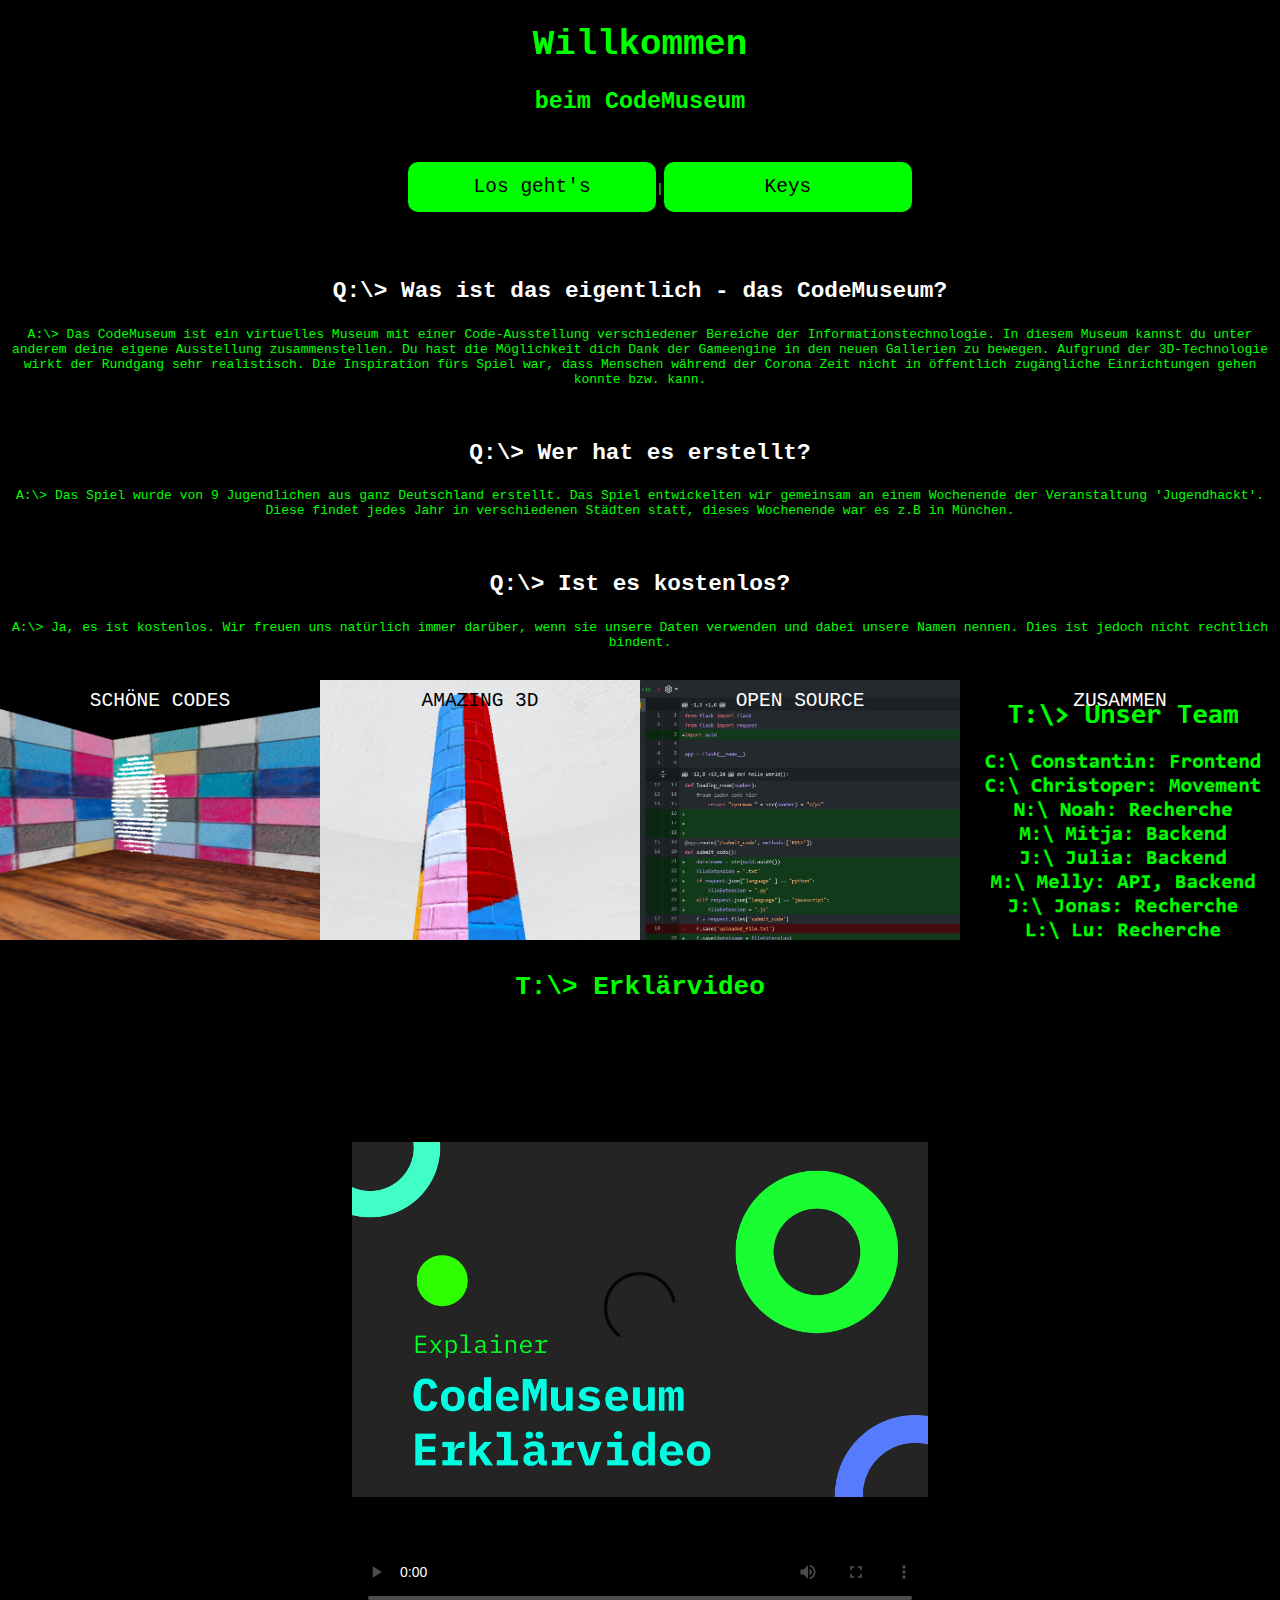
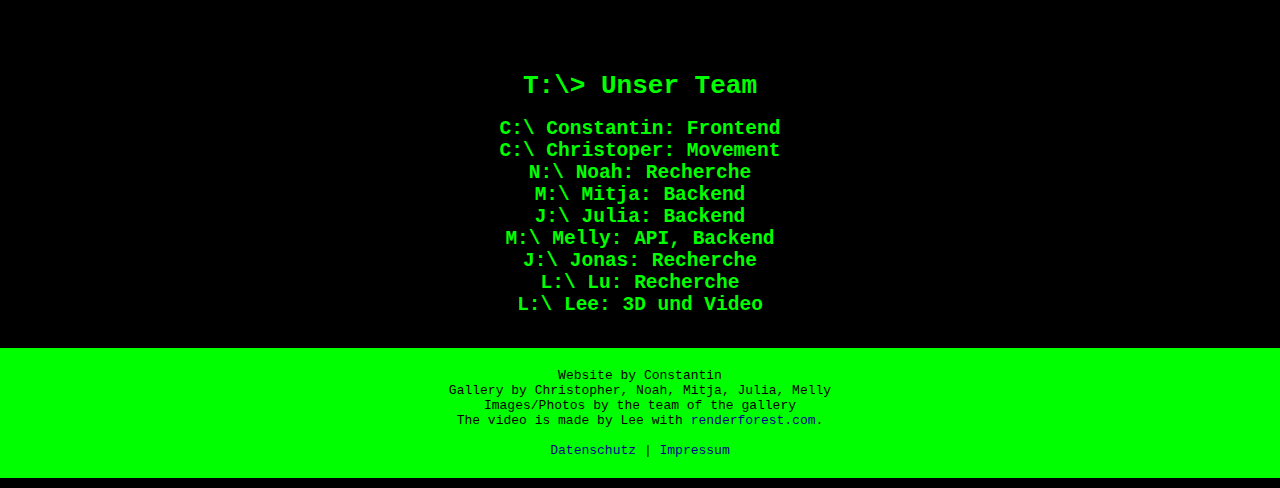
==== index.html @ f6f031bf "ok" ====
<!doctype html>
<html>
   <head>
      <title>CodeMuseum</title>
      <link href="https://fonts.googleapis.com/css2?family=Graduate" rel="stylesheet">
      <link href="public/styles/global.css" rel="stylesheet">
      <meta name="description" content="Willkommen beim CodeMuseum.">
      <link href="public/media/logo.png" rel="icon">
      <meta name="keywords" content="CodeMuseum, Code, Museum, Reder, Bilder, Code">
      <meta name="viewport" content="width=device-width, initial-scale=1">
      <meta name="author" content="Jugend Hackt">
      <meta charset="utf-8"/>
   </head>
   <body>
      <h1 align="center" style="font-size: 275%; font-size-adjust:auto;">Willkommen</h1>
      <h2 align="center" style="font-size: 180%;">beim CodeMuseum</h2>
      <br>
      <menu>
         <div align="center" style="width: 100%;"><button class="btngo" style="background: #00ff00;">Los geht&#39;s</button>|<a href="explainer.html"><button class="btngo" style="background: #00ff00;">Keys</button></a></div>
      </menu>
      <br><br>
      <h3 style="color: white; font-size: 175%;">Q:\> Was ist das eigentlich - das CodeMuseum?</h3>
      <div style="width: 100%;">A:\> Das CodeMuseum ist ein virtuelles Museum mit einer Code-Ausstellung verschiedener Bereiche der Informationstechnologie. In diesem Museum kannst du unter anderem deine eigene Ausstellung zusammenstellen. Du hast die M&ouml;glichkeit dich Dank der Gameengine in den neuen Gallerien zu bewegen. Aufgrund der 3D-Technologie wirkt der Rundgang sehr realistisch. Die Inspiration f&uuml;rs Spiel war, dass Menschen w&auml;hrend der Corona Zeit nicht in &ouml;ffentlich zug&auml;ngliche Einrichtungen gehen konnte bzw. kann.
      </div>
      <br><br>
      <h3 style="color: white; font-size: 175%;">Q:\> Wer hat es erstellt?</h3>
      <div style="width: 100%;">A:\> Das Spiel wurde von 9 Jugendlichen aus ganz Deutschland erstellt. Das Spiel entwickelten wir gemeinsam an einem Wochenende der Veranstaltung &#39;Jugendhackt&#39;. Diese findet jedes Jahr in verschiedenen St&auml;dten statt, dieses Wochenende war es z.B in M&uuml;nchen.</div>
      <br><br> 
      <h3 style="color: white; font-size: 175%;">Q:\> Ist es kostenlos?</h3>
      <div style="width: 100%;">A:\> Ja, es  ist kostenlos. Wir freuen uns nat&uuml;rlich immer dar&uuml;ber, wenn sie unsere Daten verwenden und dabei unsere Namen nennen. Dies ist jedoch nicht rechtlich bindent.</div>
      <br><br>
      <div style="display: flex; width: 100%;">
         <a href="public/media/Donut_anim.gif" style="width: 25%;" title="Donut in ASCII-Zeichen">
            <div style="background: url(public/media/donut.png); background-position: center; width: 100%; height: 250px; background-size: cover;" class="previewphoto">Schöne Codes
            </div>
         </a>
         <div style="background: url(public/media/world.png); width: 25%; height: 250px; background-size: cover; color: black;"class="previewphoto">Amazing 3D<br><br><br></div>
         <div style="background: url(public/media/code.png); width: 25%; height: 250px; background-size: cover;"class="previewphoto">Open Source</div>
         <div style="background: url(public/media/we.png); width: 25%; height: 250px; background-size: cover;"class="previewphoto">Zusammen</div>
      </div>
      <br>
      <!-- Erklärvideo -->
      <h1>T:\> Erkl&auml;rvideo</h1>
      <video controls poster="public/media/cover.jpg" style="width: 45%; max-width: 720px; height: 600px;" preload="metadata">
         <source src="public/media/video.mp4" type="video/mp4">
         Your browser does not support the video tag.
      </video>
      <br><br><!-- Ende Video --><br><!-- Unsere Tools -->
      <h1>T:\> Unser Team</h1>
      <h2>
         C:\ Constantin: Frontend<br>
         C:\ Christoper: Movement<br>
         N:\ Noah: Recherche<br>
         M:\ Mitja: Backend<br>
         J:\ Julia: Backend<br>
         M:\ Melly: API, Backend<br>
         J:\ Jonas: Recherche<br>
         L:\ Lu: Recherche<br>
         L:\ Lee: 3D und Video
      </h2>
      <br>
       <div class="footer">Website by Constantin<br>Gallery by Christopher, Noah, Mitja, Julia, Melly<br>Images/Photos by the team of the gallery<br>The video is made by Lee with <a href="https:\\www.renderforest.com">renderforest.com</a>.<br><br><a href="policy.html">Datenschutz</a> | <a href="impress.html">Impressum</a></div>
   </body>
</html>
---- public/styles/global.css ----
body {font-family: monospace; color: lime; background: black;padding-left: 0px;padding-right: 0px; text-align: center; margin: 0px; align-items: center;}
.btngo {border-width: 0px; border-color: none; border-radius: 10px; height: 50px; width: 20%; background: lime; font-size: 150%; font-family: monospace;}
.previewphoto {color: white; text-decoration: none; font-size: 150%; text-transform: uppercase; padding-top: 10px;}
.footer {width: 100%; background: lime; color: black; padding-top: 20px; padding-bottom: 20px;}
.flexchild {flex: 1;}
a {color: darkblue; text-decoration: none;}
input#submit_code {color: lime; font-family: monospace;}
.btnlinebig {border-width: 2px; border-style: solid; border-color: lime; border-radius: 10px; height: 50px; width: 20%; background: none; font-size: 150%; font-family: monospace; color: white; text-overflow: clip;}
.btnlinebig:hover {background-color: rgba(0, 255, 0, 0.25);}
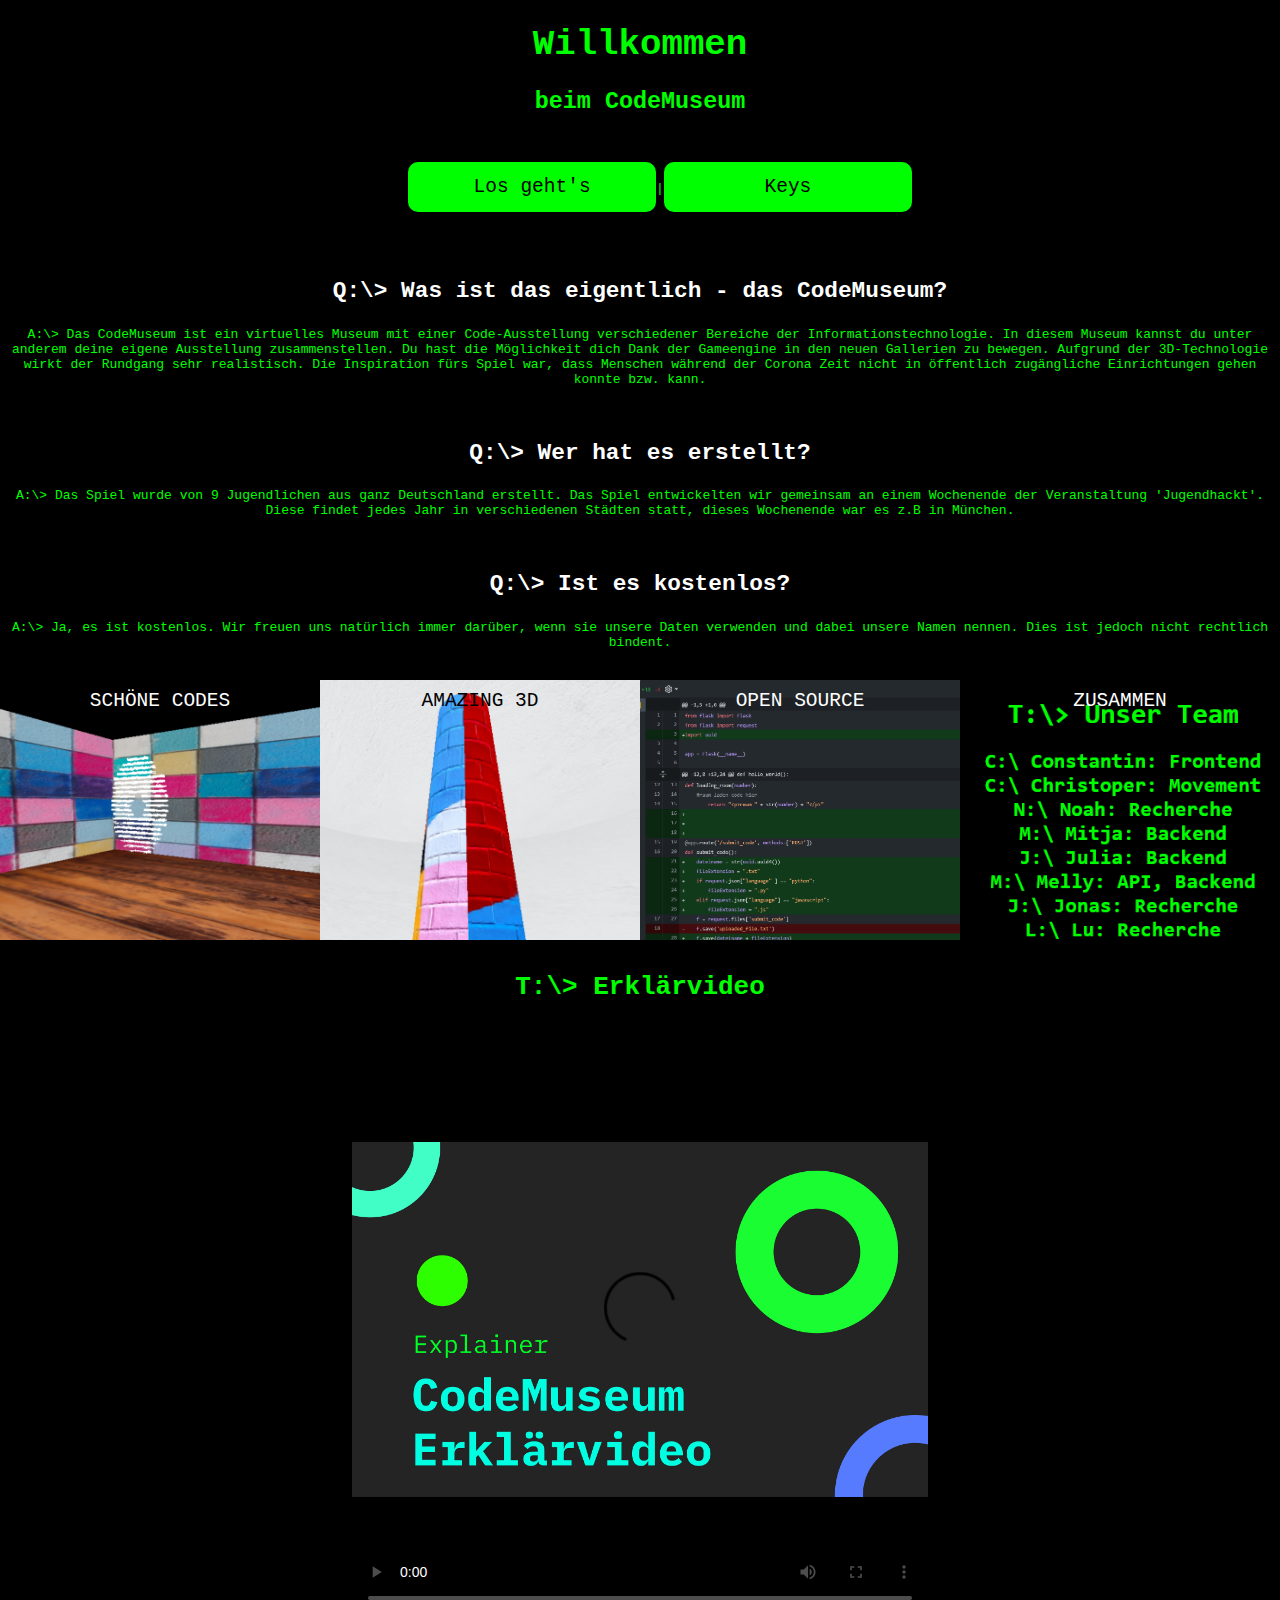
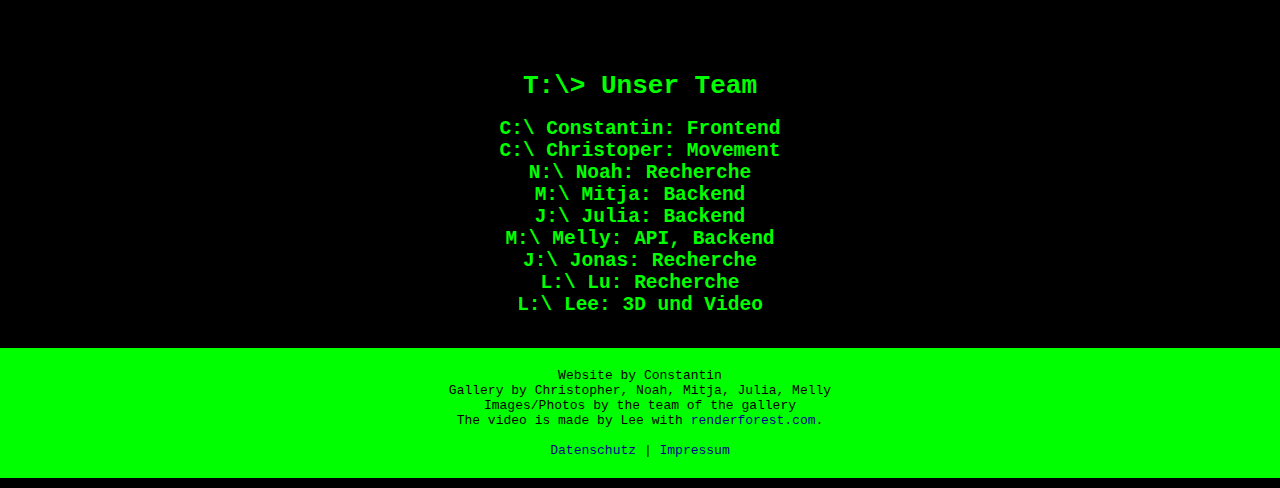
==== commit e5e9006e: "ok" ====
--- a/index.html
+++ b/index.html
@@ -10,13 +10,18 @@
       <meta name="viewport" content="width=device-width, initial-scale=1">
       <meta name="author" content="Jugend Hackt">
       <meta charset="utf-8"/>
+       <script>
+       function oops() {
+           alert("Leider können Sie noch nicht auf das Museum zugreifen.")
+       }
+       </script>
    </head>
    <body>
       <h1 align="center" style="font-size: 275%; font-size-adjust:auto;">Willkommen</h1>
       <h2 align="center" style="font-size: 180%;">beim CodeMuseum</h2>
       <br>
       <menu>
-         <div align="center" style="width: 100%;"><button class="btngo" style="background: #00ff00;">Los geht&#39;s</button>|<a href="explainer.html"><button class="btngo" style="background: #00ff00;">Keys</button></a></div>
+         <div align="center" style="width: 100%;"><button class="btngo" style="background: #00ff00;" onclick="oops()">Los geht&#39;s</button>|<a href="explainer.html"><button class="btngo" style="background: #00ff00;">Keys</button></a></div>
       </menu>
       <br><br>
       <h3 style="color: white; font-size: 175%;">Q:\> Was ist das eigentlich - das CodeMuseum?</h3>
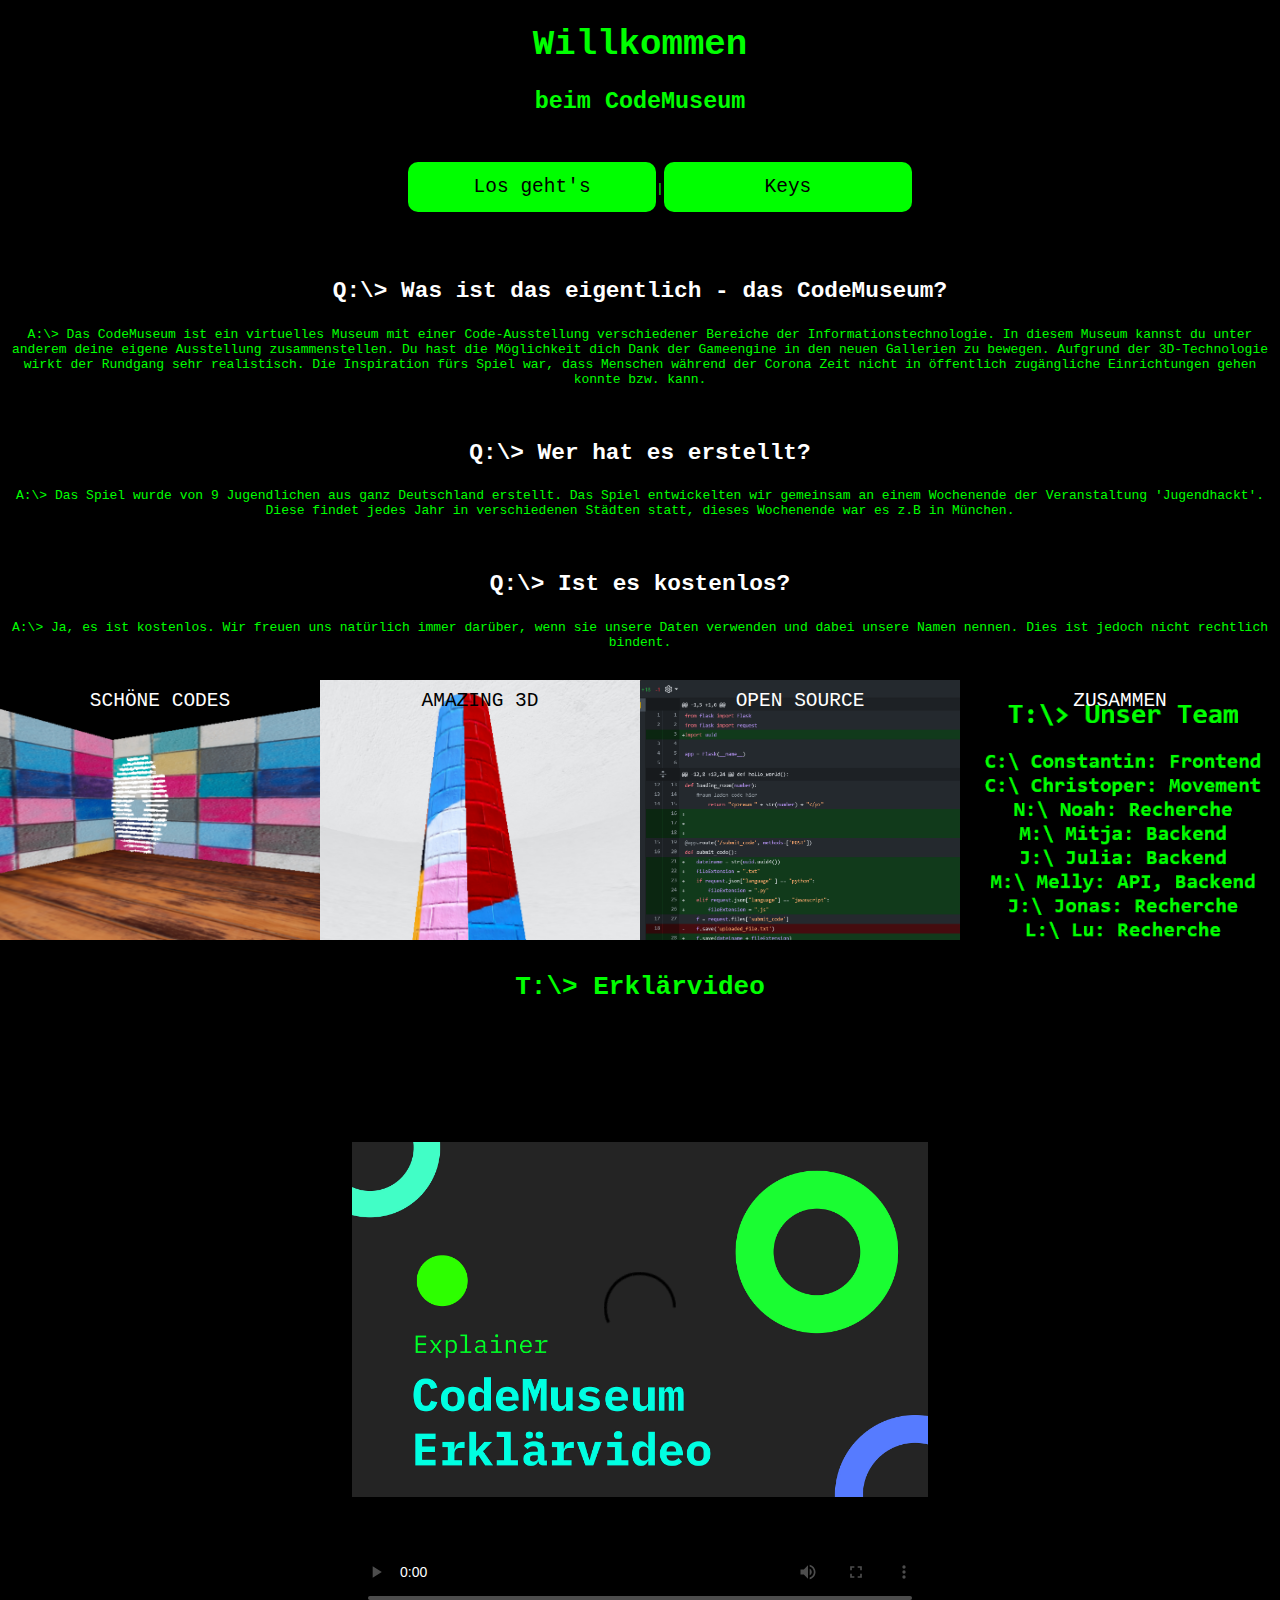
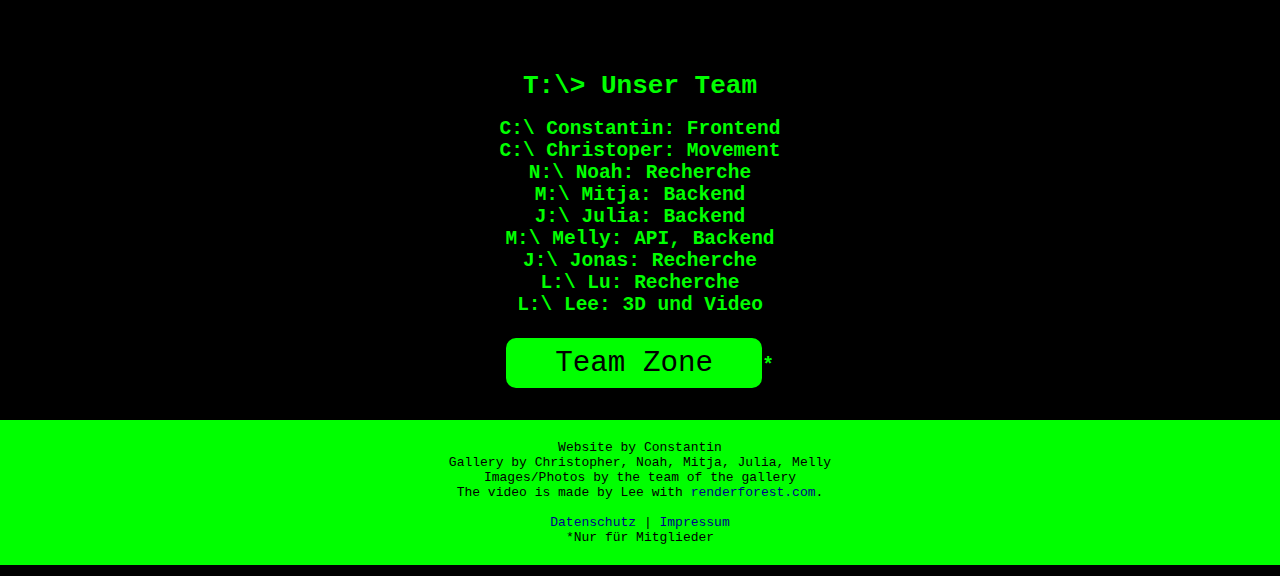
==== commit 16c99a50: "Memberzone" ====
--- a/index.html
+++ b/index.html
@@ -13,6 +13,10 @@
        <script>
        function oops() {
            alert("Leider können Sie noch nicht auf das Museum zugreifen.")
+       }
+           
+       function openteam() {
+           window.open(atob(atob("YldWdFltVnllbTl1WlM5cGJtUmxlQzVvZEcxcw==")))
        }
        </script>
    </head>
@@ -62,8 +66,11 @@
          J:\ Jonas: Recherche<br>
          L:\ Lu: Recherche<br>
          L:\ Lee: 3D und Video
+          <br>
+          <br>
+          <button class="btngo" onclick="openteam()">Team Zone</button>*
       </h2>
       <br>
-       <div class="footer">Website by Constantin<br>Gallery by Christopher, Noah, Mitja, Julia, Melly<br>Images/Photos by the team of the gallery<br>The video is made by Lee with <a href="https:\\www.renderforest.com">renderforest.com</a>.<br><br><a href="policy.html">Datenschutz</a> | <a href="impress.html">Impressum</a></div>
+       <div class="footer">Website by Constantin<br>Gallery by Christopher, Noah, Mitja, Julia, Melly<br>Images/Photos by the team of the gallery<br>The video is made by Lee with <a href="https:\\www.renderforest.com">renderforest.com</a>.<br><br><a href="policy.html">Datenschutz</a> | <a href="impress.html">Impressum</a><br>*Nur für Mitglieder</div>
    </body>
 </html>--- a/public/styles/global.css
+++ b/public/styles/global.css
@@ -6,4 +6,5 @@
 a {color: darkblue; text-decoration: none;}
 input#submit_code {color: lime; font-family: monospace;}
 .btnlinebig {border-width: 2px; border-style: solid; border-color: lime; border-radius: 10px; height: 50px; width: 20%; background: none; font-size: 150%; font-family: monospace; color: white; text-overflow: clip;}
-.btnlinebig:hover {background-color: rgba(0, 255, 0, 0.25);}+.btnlinebig:hover {background-color: rgba(0, 255, 0, 0.25);}
+.hackerbtn {background: lime; color: black; border-width: 0px; border-radius: 10px;}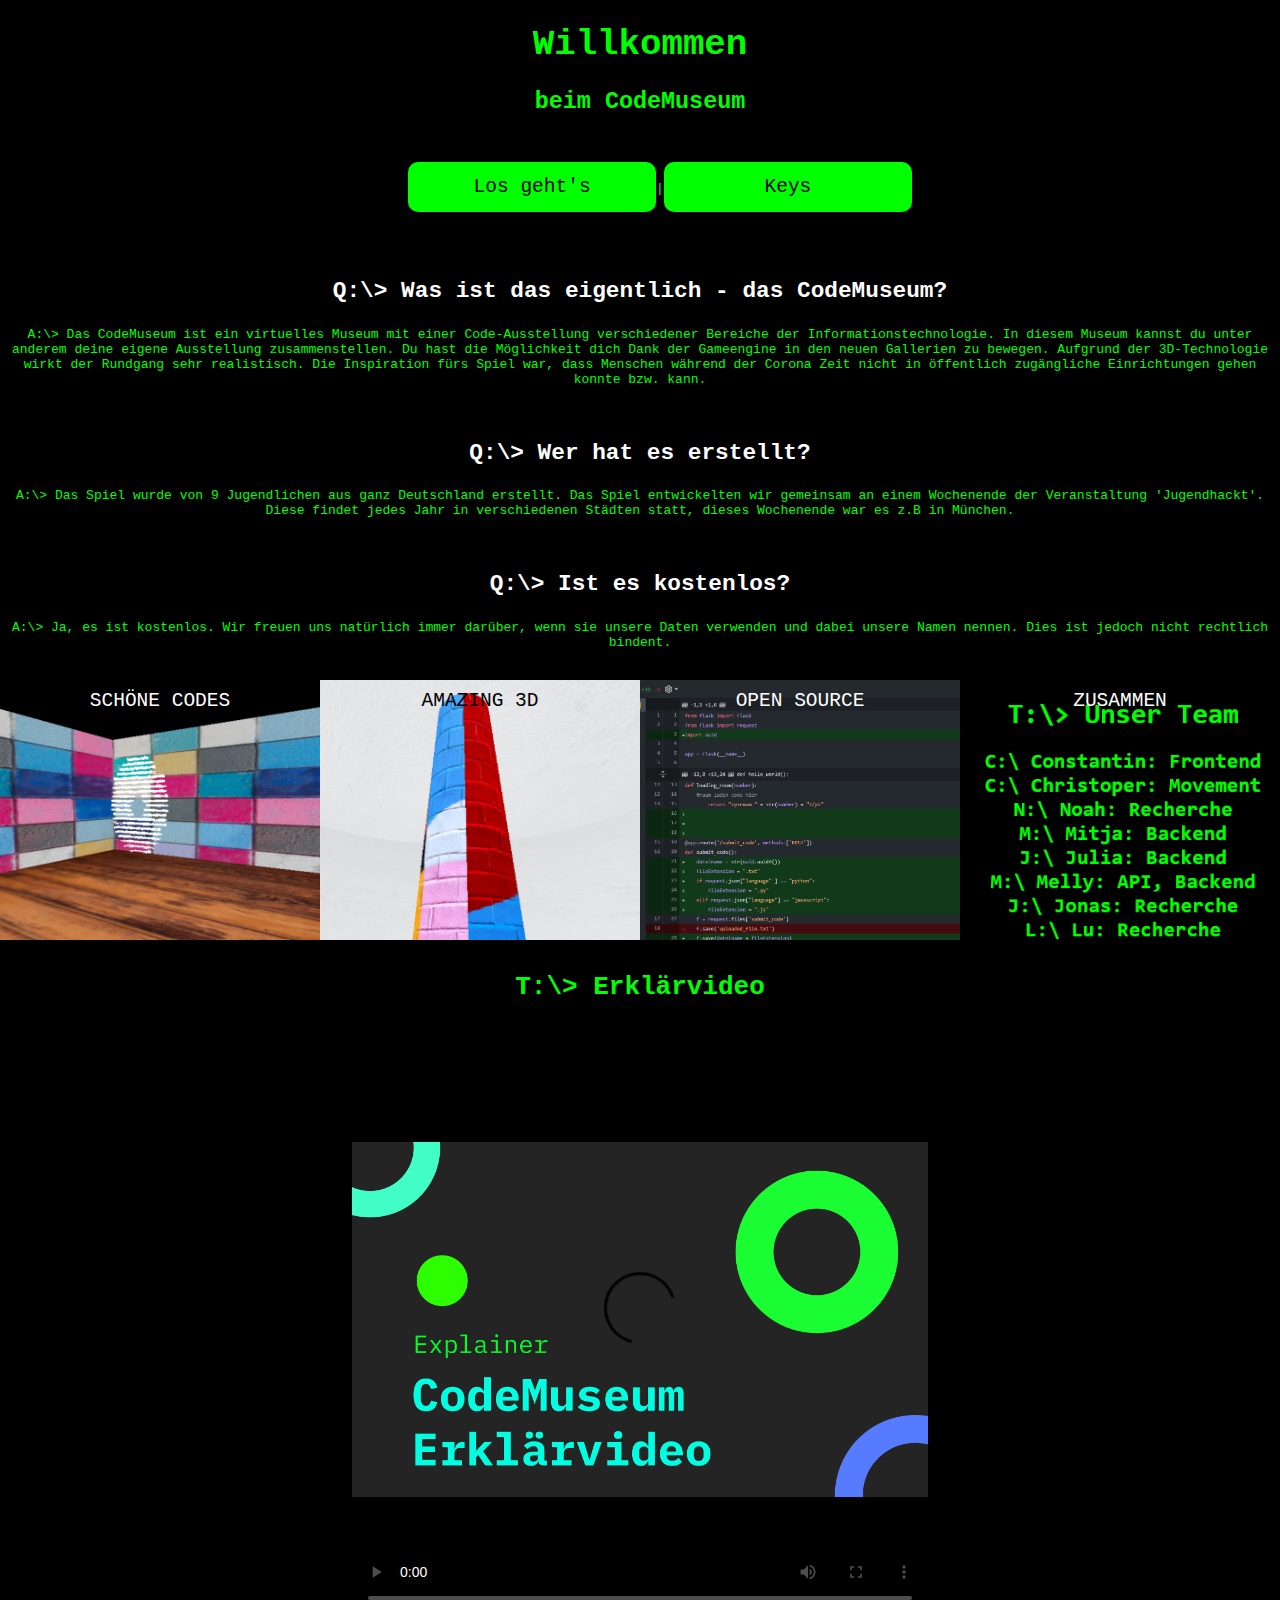
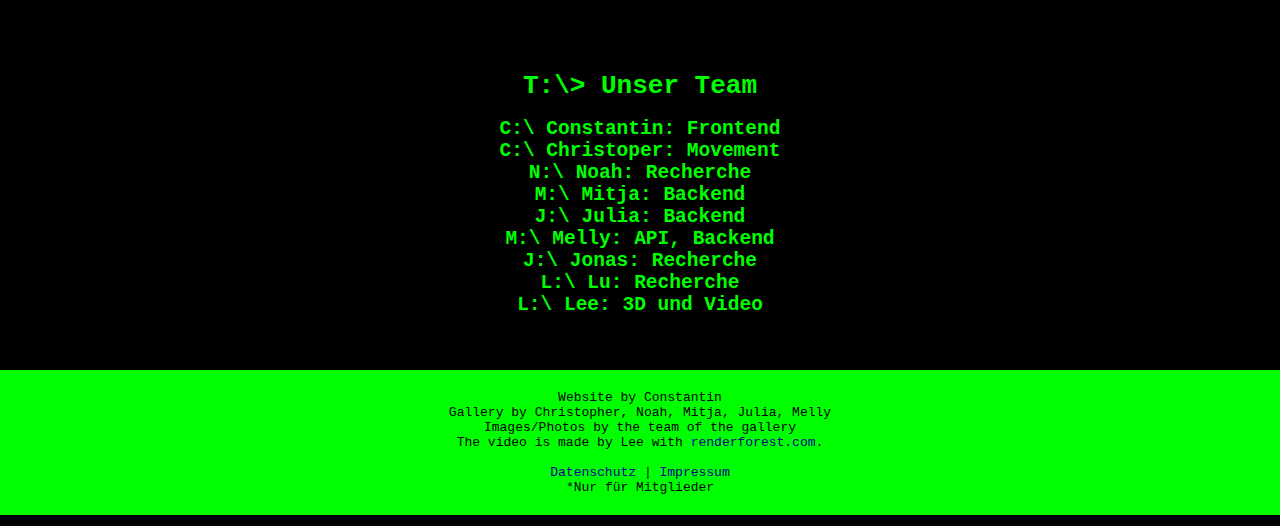
==== commit 818e4ca7: "Memberzone gelöscht" ====
--- a/index.html
+++ b/index.html
@@ -68,7 +68,6 @@
          L:\ Lee: 3D und Video
           <br>
           <br>
-          <button class="btngo" onclick="openteam()">Team Zone</button>*
       </h2>
       <br>
        <div class="footer">Website by Constantin<br>Gallery by Christopher, Noah, Mitja, Julia, Melly<br>Images/Photos by the team of the gallery<br>The video is made by Lee with <a href="https:\\www.renderforest.com">renderforest.com</a>.<br><br><a href="policy.html">Datenschutz</a> | <a href="impress.html">Impressum</a><br>*Nur für Mitglieder</div>
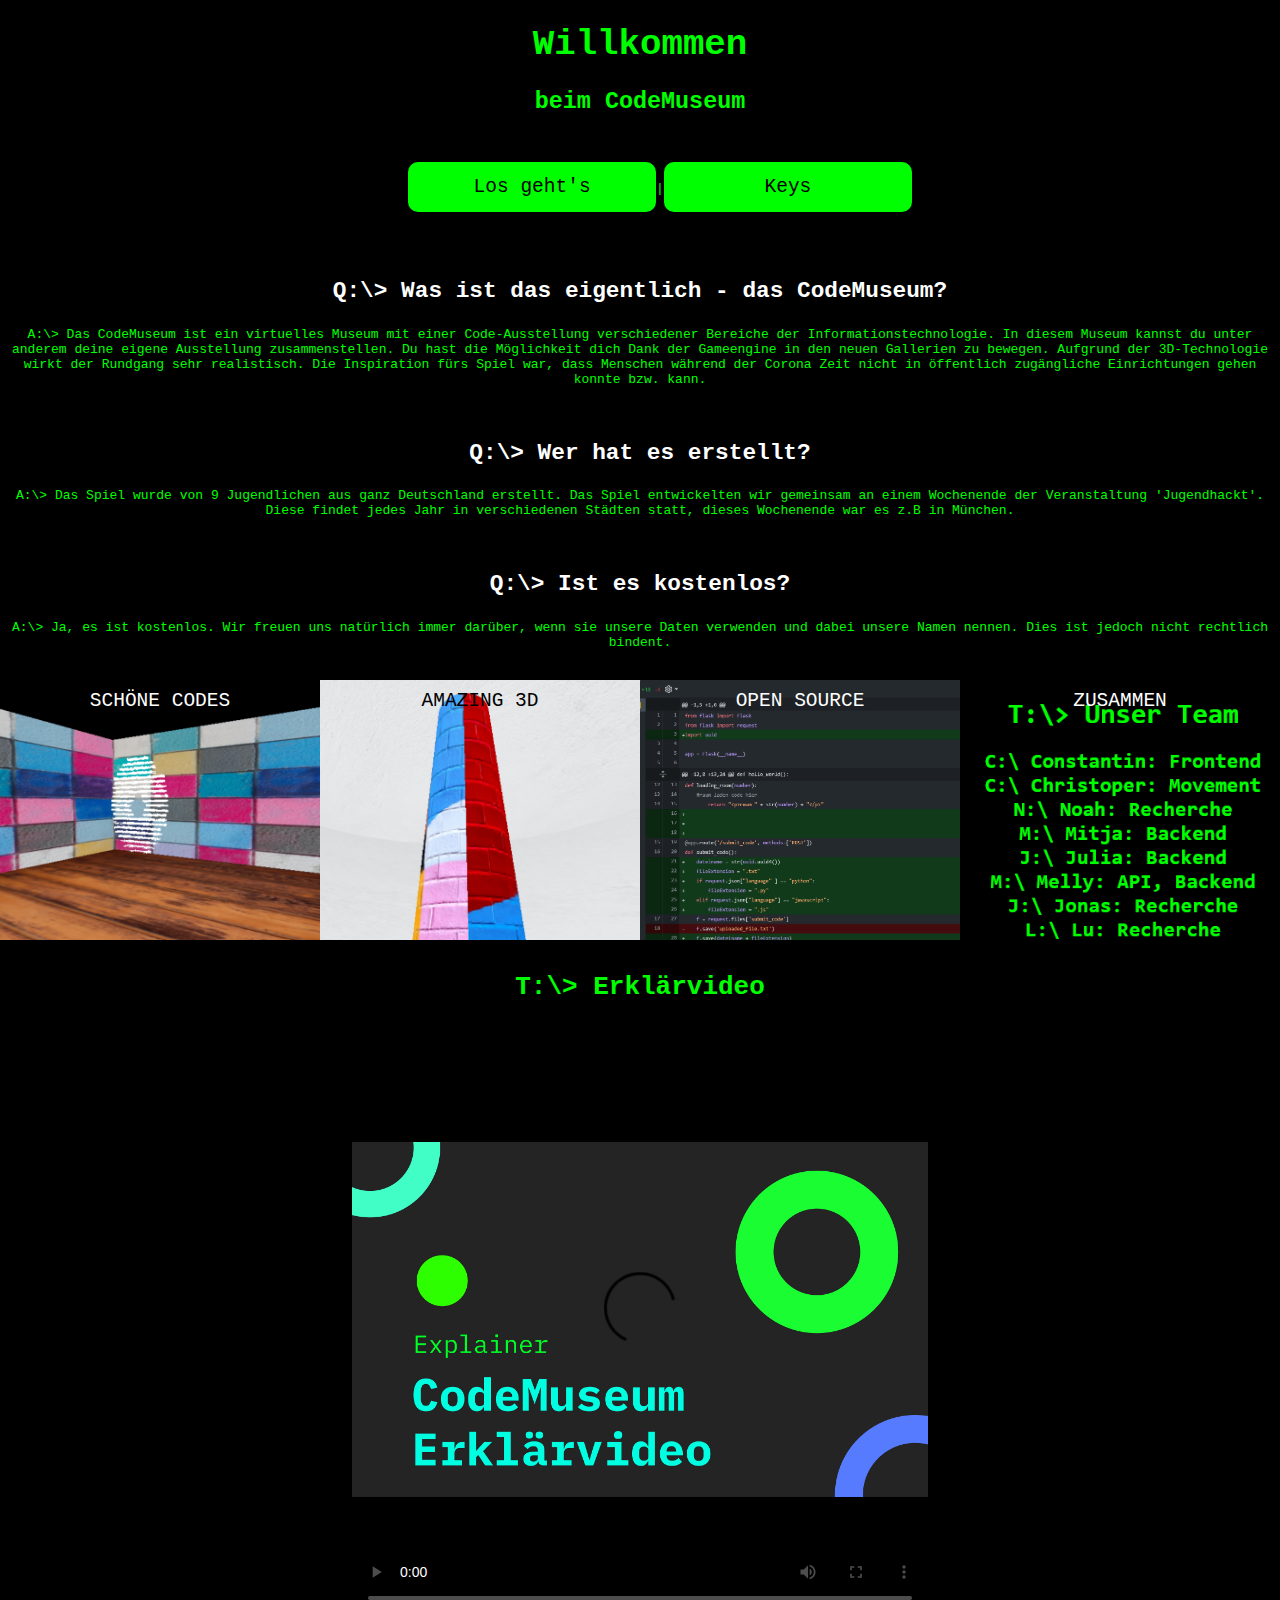
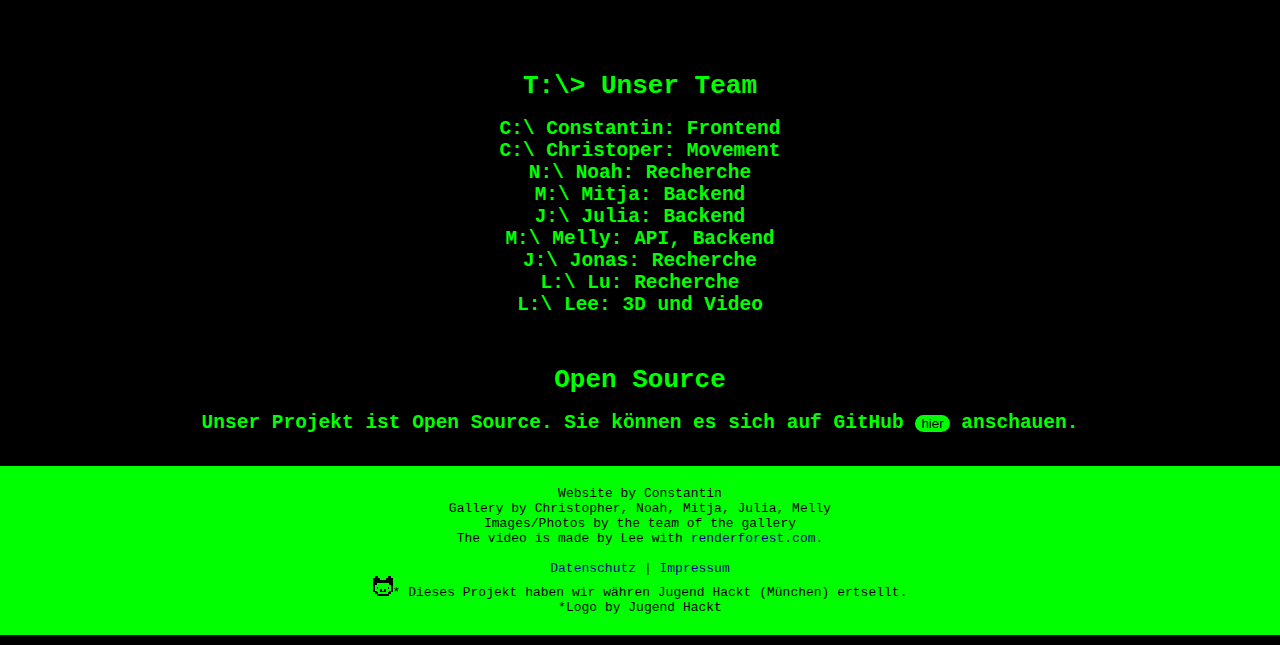
==== commit bd13aaf6: "Neue Version" ====
--- a/index.html
+++ b/index.html
@@ -66,10 +66,10 @@
          J:\ Jonas: Recherche<br>
          L:\ Lu: Recherche<br>
          L:\ Lee: 3D und Video
-          <br>
-          <br>
-      </h2>
+      </h2><br>
+       <h1>Open Source</h1>
+       <h2>Unser Projekt ist <b>Open Source</b>. Sie können es sich auf GitHub <a href="https://github.com/Jugendhackt/Virtual-Code-Museum-Backend.git"><button class="hackerbtn">hier</button></a> anschauen.</h2>
       <br>
-       <div class="footer">Website by Constantin<br>Gallery by Christopher, Noah, Mitja, Julia, Melly<br>Images/Photos by the team of the gallery<br>The video is made by Lee with <a href="https:\\www.renderforest.com">renderforest.com</a>.<br><br><a href="policy.html">Datenschutz</a> | <a href="impress.html">Impressum</a><br>*Nur für Mitglieder</div>
+       <div class="footer">Website by Constantin<br>Gallery by Christopher, Noah, Mitja, Julia, Melly<br>Images/Photos by the team of the gallery<br>The video is made by Lee with <a href="https:\\www.renderforest.com">renderforest.com</a>.<br><br><a href="policy.html">Datenschutz</a> | <a href="impress.html">Impressum</a><br><img src="public/media/jugend_hackt_logo.svg" height="20">* Dieses Projekt haben wir währen Jugend Hackt (München) ertsellt.<br>*Logo by Jugend Hackt</div>
    </body>
 </html>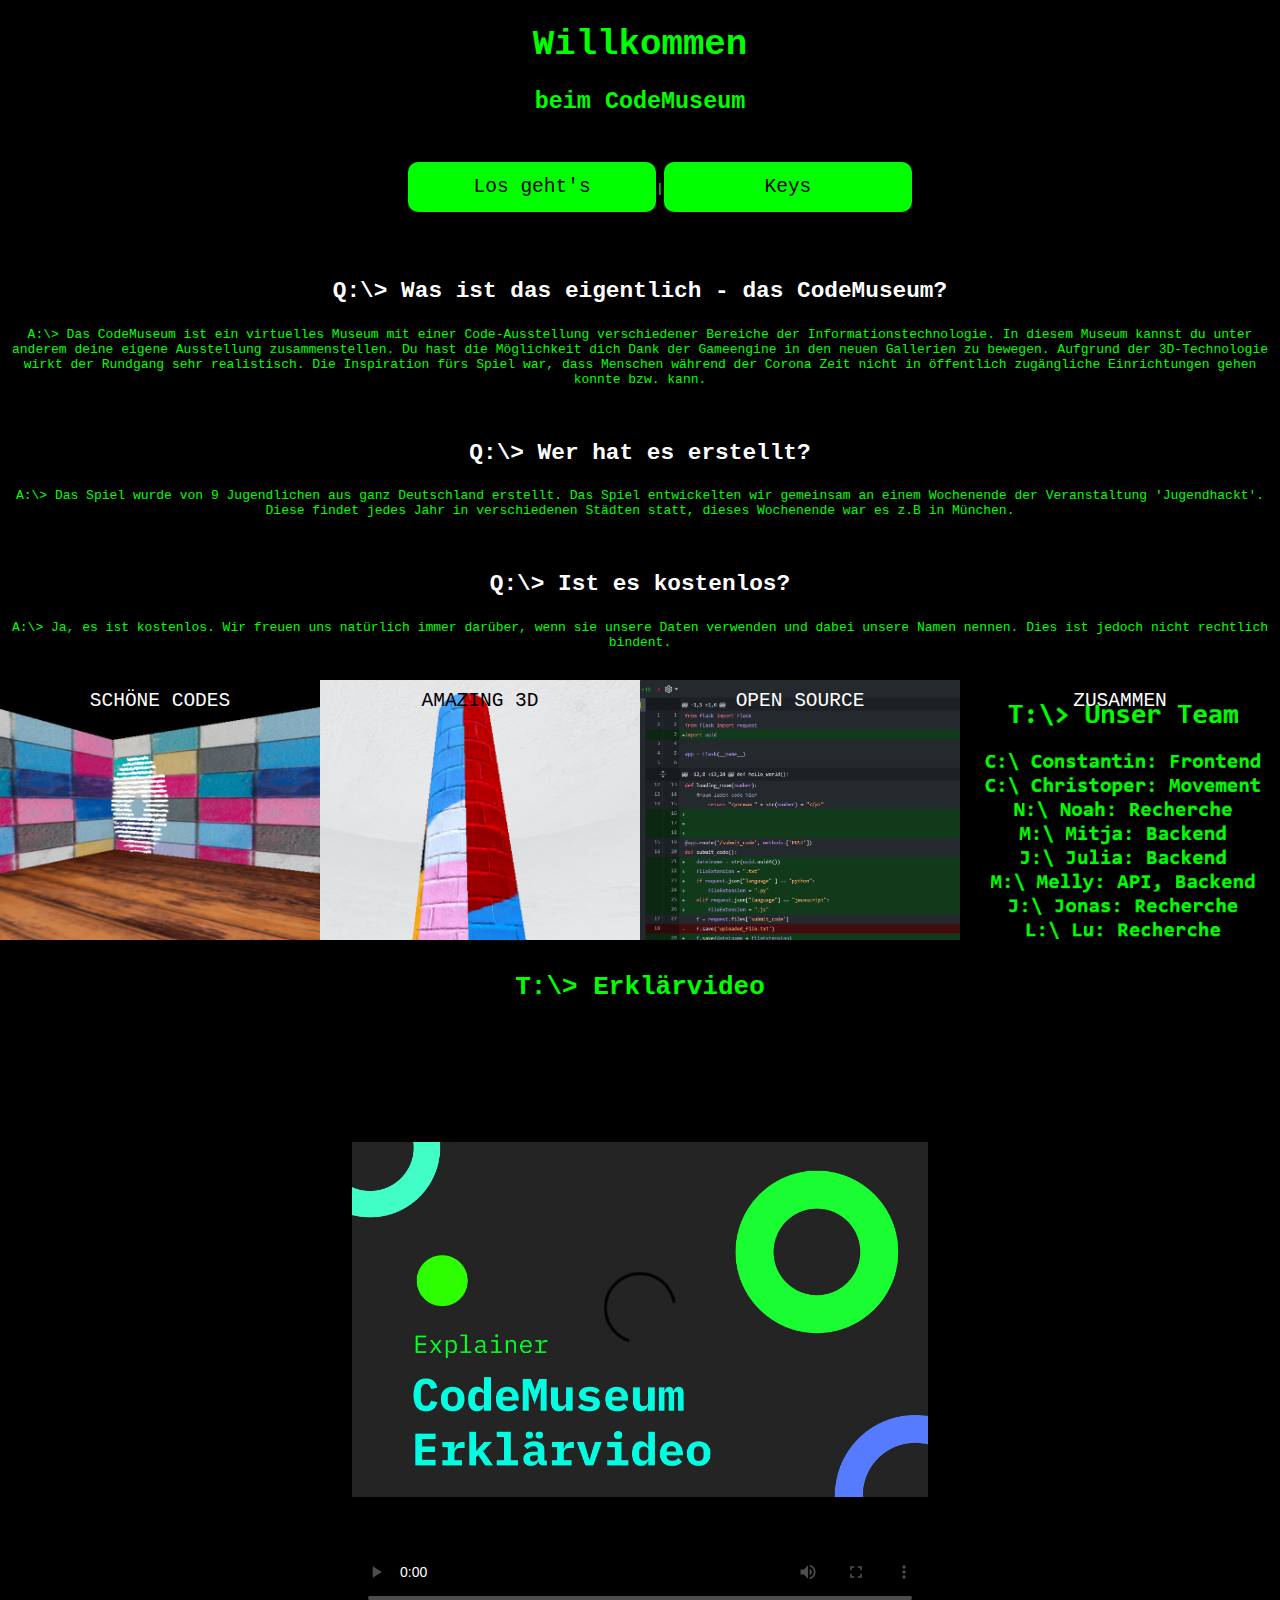
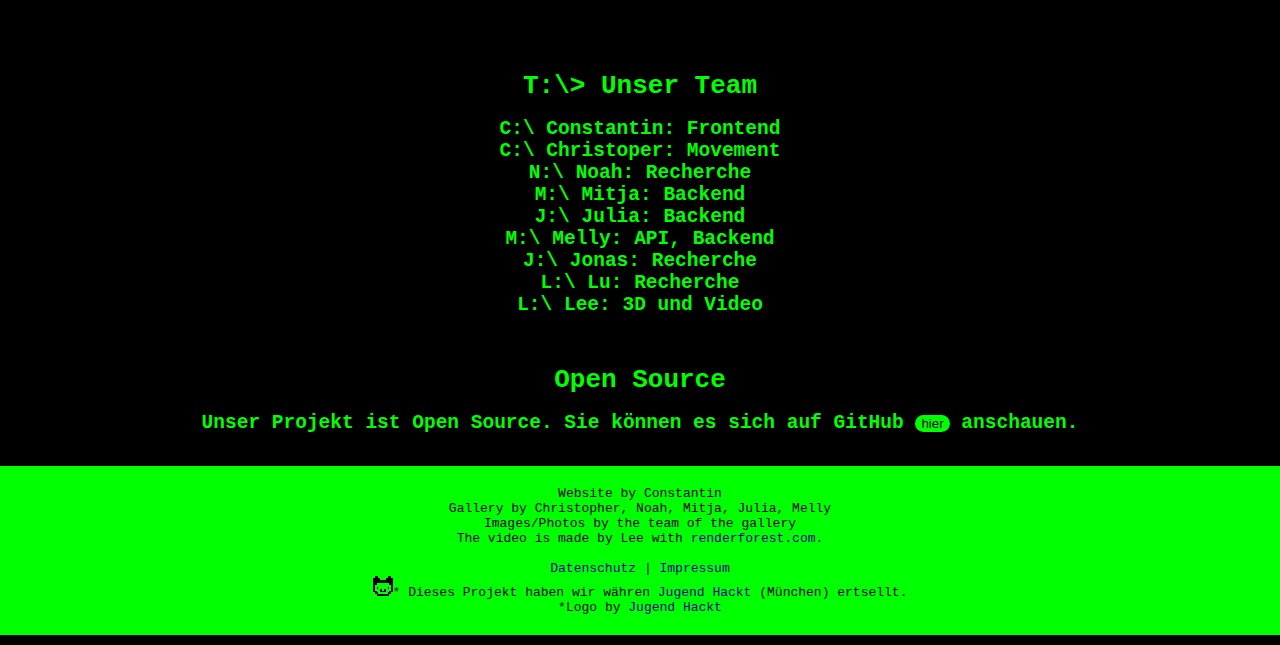
==== commit 1739c37b: "+ Links, Credits" ====
--- a/index.html
+++ b/index.html
@@ -70,6 +70,6 @@
        <h1>Open Source</h1>
        <h2>Unser Projekt ist <b>Open Source</b>. Sie können es sich auf GitHub <a href="https://github.com/Jugendhackt/Virtual-Code-Museum-Backend.git"><button class="hackerbtn">hier</button></a> anschauen.</h2>
       <br>
-       <div class="footer">Website by Constantin<br>Gallery by Christopher, Noah, Mitja, Julia, Melly<br>Images/Photos by the team of the gallery<br>The video is made by Lee with <a href="https:\\www.renderforest.com">renderforest.com</a>.<br><br><a href="policy.html">Datenschutz</a> | <a href="impress.html">Impressum</a><br><img src="public/media/jugend_hackt_logo.svg" height="20">* Dieses Projekt haben wir währen Jugend Hackt (München) ertsellt.<br>*Logo by Jugend Hackt</div>
+       <div class="footer">Website by Constantin<br>Gallery by Christopher, Noah, Mitja, Julia, Melly<br>Images/Photos by the team of the gallery<br>The video is made by Lee with <a href="https:\\www.renderforest.com">renderforest.com</a>.<br><br><a href="policy.html">Datenschutz</a> | <a href="impress.html">Impressum</a><br><img src="public/media/jugend_hackt_logo.svg" height="20">* Dieses Projekt haben wir währen <a href="https:\\www.jugendhackt.org">Jugend Hackt</a> (München) ertsellt.<br>*Logo by <a href="https:\\www.jugendhackt.org">Jugend Hackt</a></div>
    </body>
 </html>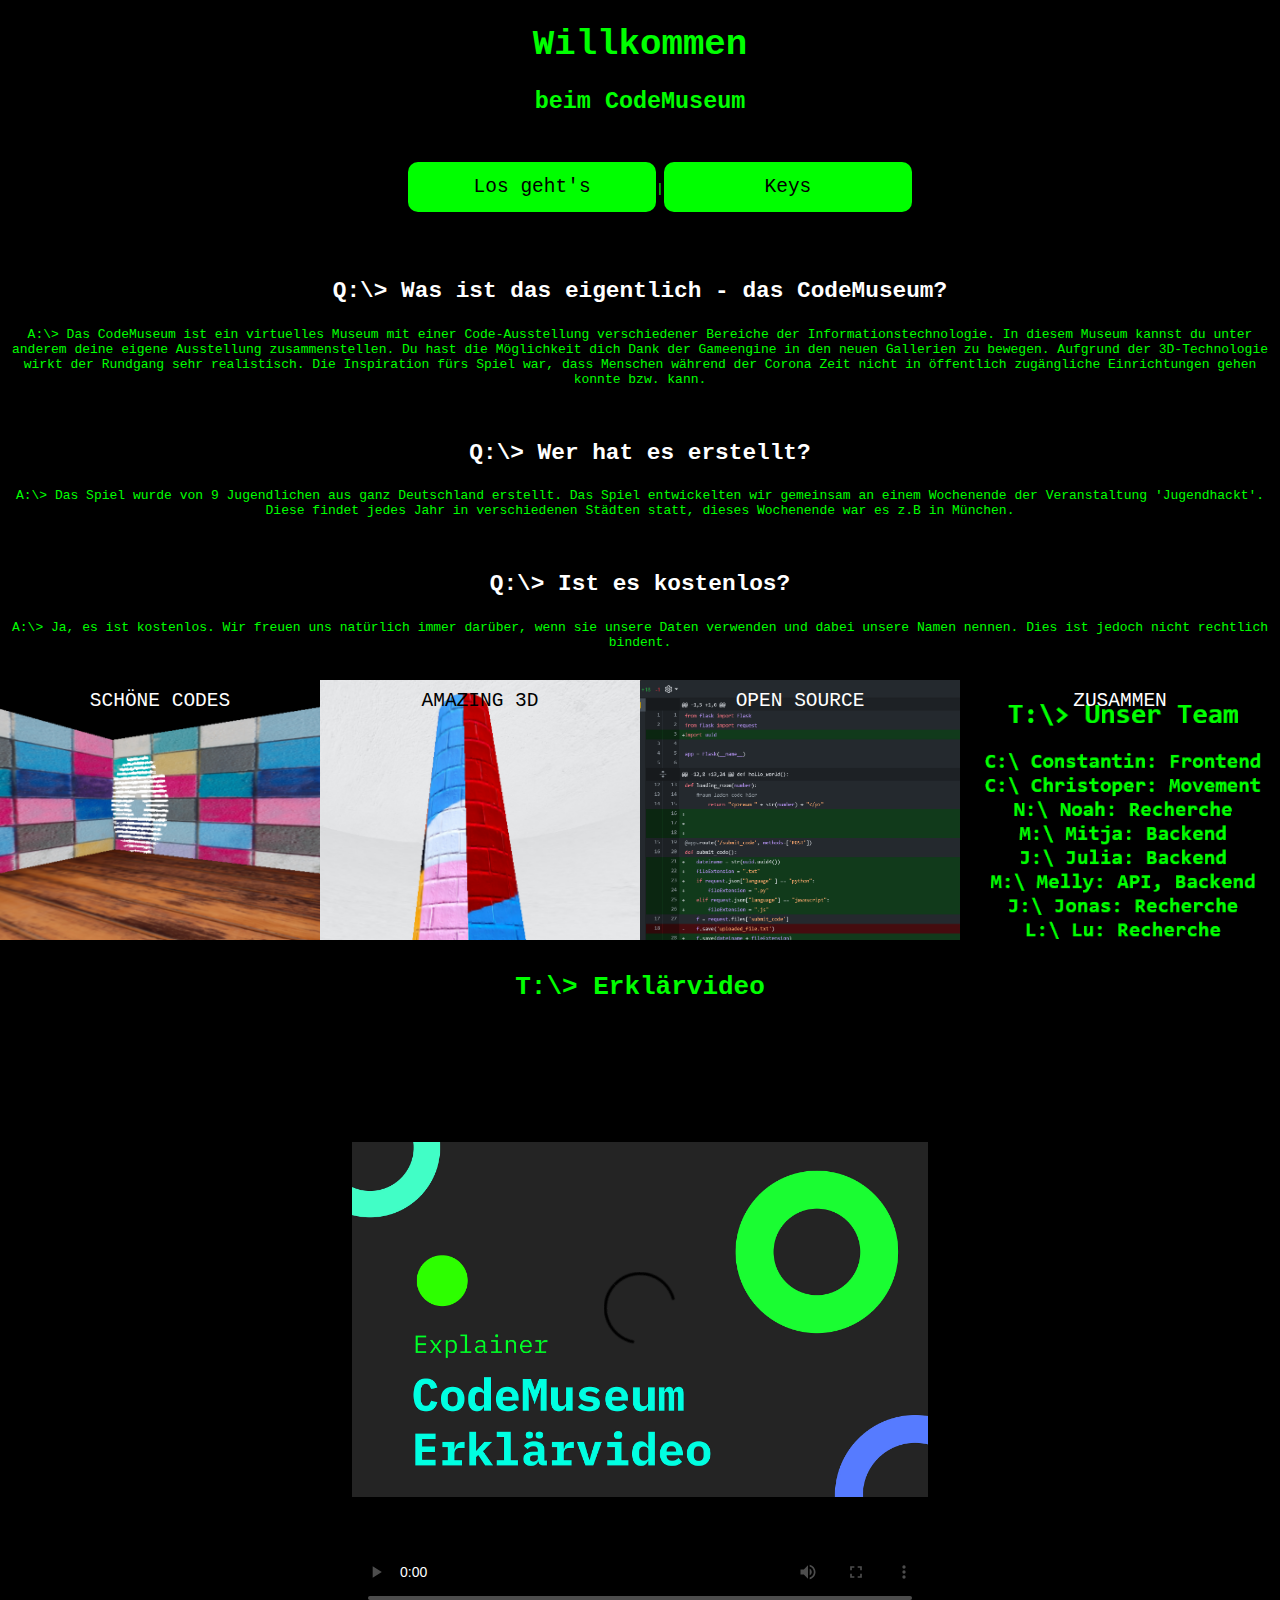
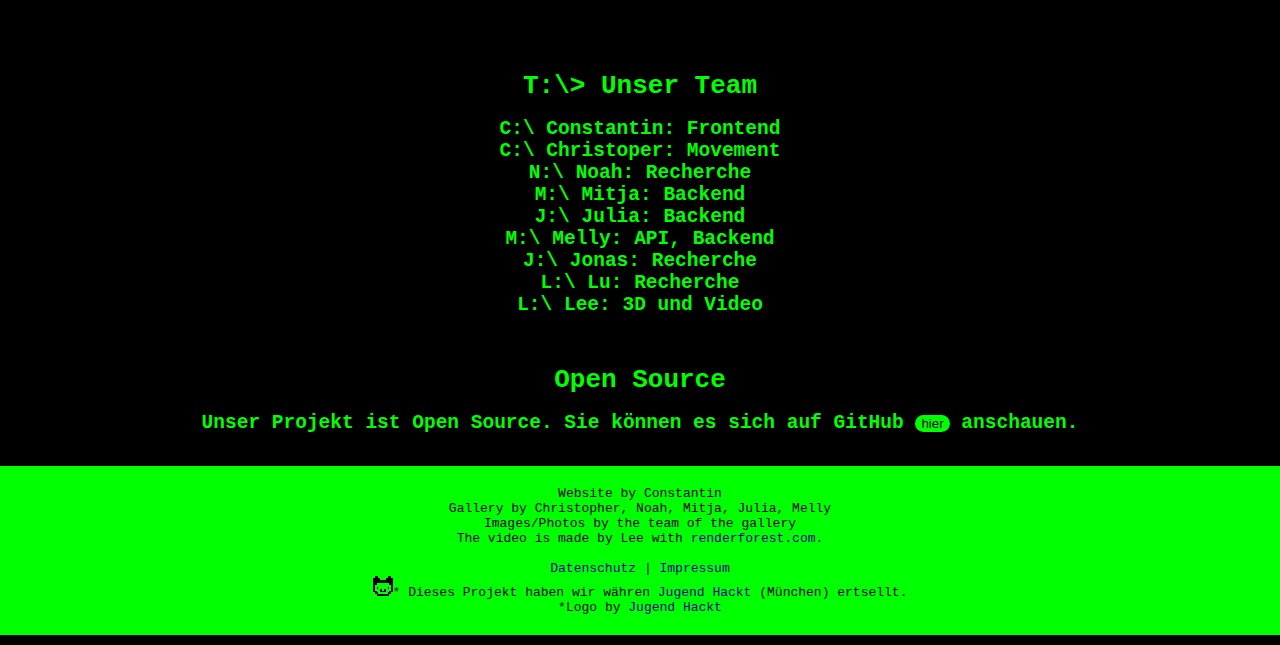
==== commit db0cba20: "Next" ====
--- a/index.html
+++ b/index.html
@@ -25,7 +25,7 @@
       <h2 align="center" style="font-size: 180%;">beim CodeMuseum</h2>
       <br>
       <menu>
-         <div align="center" style="width: 100%;"><button class="btngo" style="background: #00ff00;" onclick="oops()">Los geht&#39;s</button>|<a href="explainer.html"><button class="btngo" style="background: #00ff00;">Keys</button></a></div>
+         <div align="center" style="width: 100%;"><button class="btngo" style="background: #00ff00;" onclick="oops()">Los geht&#39;s</button>|<a href="public/explainer.html"><button class="btngo" style="background: #00ff00;">Keys</button></a></div>
       </menu>
       <br><br>
       <h3 style="color: white; font-size: 175%;">Q:\> Was ist das eigentlich - das CodeMuseum?</h3>
@@ -43,9 +43,11 @@
             <div style="background: url(public/media/donut.png); background-position: center; width: 100%; height: 250px; background-size: cover;" class="previewphoto">Schöne Codes
             </div>
          </a>
-         <div style="background: url(public/media/world.png); width: 25%; height: 250px; background-size: cover; color: black;"class="previewphoto">Amazing 3D<br><br><br></div>
-         <div style="background: url(public/media/code.png); width: 25%; height: 250px; background-size: cover;"class="previewphoto">Open Source</div>
-         <div style="background: url(public/media/we.png); width: 25%; height: 250px; background-size: cover;"class="previewphoto">Zusammen</div>
+          <div style="background: url(public/media/world.png); width: 25%; height: 250px; background-size: cover; color: black;"class="previewphoto">Amazing 3D<br><br><br></div>
+        <a href="#source" style="width: 25%;">
+            <div style="background: url(public/media/code.png); width: 100%; height: 250px; background-size: cover;"class="previewphoto">Open Source</div></a>
+          <a href="#team" style="width: 25%;">
+         <div style="background: url(public/media/we.png); width: 100%; height: 250px; background-size: cover;"class="previewphoto">Zusammen</div></a>
       </div>
       <br>
       <!-- Erklärvideo -->
@@ -55,7 +57,7 @@
          Your browser does not support the video tag.
       </video>
       <br><br><!-- Ende Video --><br><!-- Unsere Tools -->
-      <h1>T:\> Unser Team</h1>
+      <h1 id="team">T:\> Unser Team</h1>
       <h2>
          C:\ Constantin: Frontend<br>
          C:\ Christoper: Movement<br>
@@ -67,7 +69,7 @@
          L:\ Lu: Recherche<br>
          L:\ Lee: 3D und Video
       </h2><br>
-       <h1>Open Source</h1>
+       <h1 id="source">Open Source</h1>
        <h2>Unser Projekt ist <b>Open Source</b>. Sie können es sich auf GitHub <a href="https://github.com/Jugendhackt/Virtual-Code-Museum-Backend.git"><button class="hackerbtn">hier</button></a> anschauen.</h2>
       <br>
        <div class="footer">Website by Constantin<br>Gallery by Christopher, Noah, Mitja, Julia, Melly<br>Images/Photos by the team of the gallery<br>The video is made by Lee with <a href="https:\\www.renderforest.com">renderforest.com</a>.<br><br><a href="policy.html">Datenschutz</a> | <a href="impress.html">Impressum</a><br><img src="public/media/jugend_hackt_logo.svg" height="20">* Dieses Projekt haben wir währen <a href="https:\\www.jugendhackt.org">Jugend Hackt</a> (München) ertsellt.<br>*Logo by <a href="https:\\www.jugendhackt.org">Jugend Hackt</a></div>
